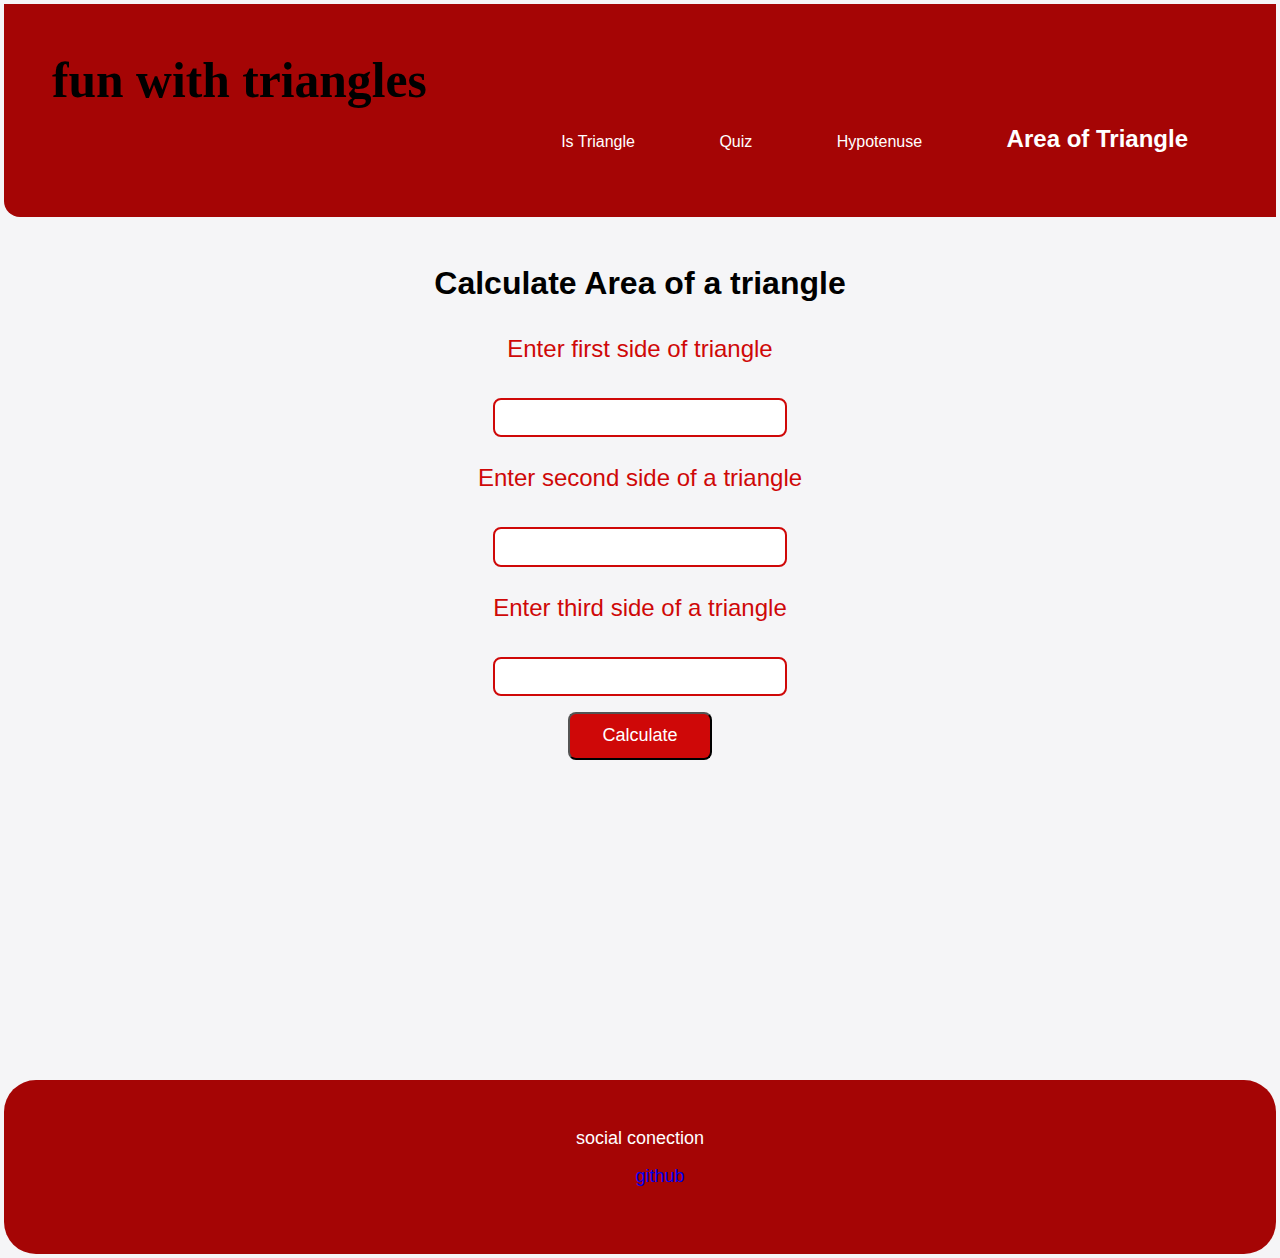
==== area_of_triangle.html @ 6b2fe53a "add some file" ====
<!DOCTYPE html>
<html lang="en">

<head>
    <meta charset="UTF-8">
    <meta http-equiv="X-UA-Compatible" content="IE=edge">
    <meta name="viewport" content="width=device-width, initial-scale=1.0">
    <title>Calculate Area of a triangle</title>
    <link rel="stylesheet" href="styleAll.css">
</head>

<body >
    <nav class="navigation container">
        <div class="nav-brand">fun with triangles</div>
        <ul class="list-non-bullet nav-pills">

            <li class="list-item-inline">
                <a class="link" href="index.html">Is Triangle</a>
            </li>

            <li class="list-item-inline">
                <a class="link" href="quiz.html">Quiz</a>
            </li>
            <li class="list-item-inline">
                <a class="link" href="Hypotenuse.html">Hypotenuse</a>

            </li>
            <li class="list-item-inline">
                <a class="link link-active" href="area_of_triangle.html">Area of Triangle</a>
            </li>
        </ul>
    </nav>
    <main class="calculate-area-main">
        <form id="calculate-area">
            <h1>Calculate Area of a triangle</h1>

            <label class="side">
                <p>Enter first side of triangle</p>
                <input class="side-of-triangle" />
            </label>

            <label class="side">
                <p>Enter second side of a triangle</p>
                <input class="side-of-triangle" />
            </label>

            <label class="side">
                <p>Enter third side of a triangle</p>
                <input class="side-of-triangle" />
            </label>
    </form>
    <button id="calculate-btn" class="button">Calculate</button>
    <div id="output" class="Output"></div>  
</main>
<footer>
    <div class="footer-header">social conection</div>
    <ul class="footer-list">
        <a class='link' href="https://github.com/poonamng">github</a>
    </ul>
</footer>
    <script src="area.js"></script>
</body>

</html>
---- styleAll.css ----
:root {
    --primary-coloer: #cf0808;
    --off-white: hsla(220, 14%, 96%, 0.898);
    --dark-gray: #6B7280;
}


body {
    font-family: 'Montserrat', sans-serif;
    margin: 4px;
    box-sizing: border-box;
    background-color: var(--off-white);
   
}


.OutputShow{
   color: white;
   font-size: xx-large;
   font: bold;
}




.link {
    box-sizing: border-box;
    text-decoration: none;
    padding: 0.4rem 2rem;

}



.list-item-inline {
    display: inline;
    padding: 1rem 0.5rem;
}


/* navigation */

.navigation {

    background-color: rgb(165, 5, 5);
    padding: 3rem;
    border-bottom-left-radius: 1rem;

}

.navigation .nav-brand {
    font-weight: bold;
    font-size: 3.1rem;
    font-family: "Megrim", cursive;
}


.navigation .nav-pills {
    text-align: right;

}

/*  home ke text ka coloer change karne ke liye */
.navigation .link {
    color: white;
}


.navigation .link-active {
    font-weight: bold;
    font-size: x-large;
}



.main {
    margin: 4rem;
    text-align: center;
}

 /* Angles of triangles */ 
.angles-input {
   font-size: 14px;
   outline: #fff;
   padding: 0.6rem 1rem;
   margin: 1rem;
   border: 2px solid var(--primary-coloer);
   border-radius: 0.5rem;
   width: 100%;
   max-width: 258px;
   margin: auto;
   margin-bottom: 0%;


} 



/* a,
img {
    width: 50px;
    margin-top: 1px;

    
} */



.footer-header{
   color:white;

}
footer {
   margin-top: 10rem;
   text-align: center;
   position: absolute;
   color: wheat;
   font-size: large;
   margin-top: 20rem;
   padding: 3rem;
   border-radius: 2rem;
   background-color: rgb(165, 5, 5);
   background-size: 100%;
   background-size: cover; 
   position: relative; 
   overflow-y: auto; 

}

nav{
   
   background-size: 100%;
   background-repeat: no-repeat;
   background-size: cover; 
   position: relative; 
   overflow-y: auto;   
}

/* Hypotenuse */
h1 {
    text-align: center;
    margin-top: 3rem;
}

.side-input {
    font-size: 14px;
    outline: #fff;
    padding: 0.6rem 1rem;
    margin: 1rem;
    border: 2px solid var(--primary-coloer);
    border-radius: 0.5rem;
    width: 100%;
    max-width: 258px;
    margin: auto;
    display: flex;
    margin-top: 3rem;
}

h2 {
    text-align: center;
    margin-top: 2rem;
}

.Output {
    text-align: center;
    margin-top: 1rem;
}


h3 {
    text-align: center;
}


/* Area of a triangle */
.side-of-triangle {

    font-size: 14px;
    outline: #fff;
    padding: 0.6rem 1rem;
    margin: 1rem;
    border: 2px solid var(--primary-coloer);
    border-radius: 0.5rem;
    width: 100%;
    max-width: 258px;
    margin: auto;
    margin-bottom: 0%;

}

p {
    font-size: x-large;
    color: var(--primary-coloer);
    text-align: center;
    margin-top: 1rem;
    padding: 0.7rem 2rem;
}

.calculate-area-main {
    text-align: center;
}

.button {
    background-color: var(--primary-coloer);
    color: white;
    padding: 0.7rem 2rem;
    border-radius: 0.5rem;
    font-size: large;
    cursor: pointer;
    outline: #fff;
    margin: 1rem auto;
    display: flex;
    margin-top: 1rem;

}

/* All output */
.Output {
    font-size: xx-large;
    font: bolder;
    margin-top: 2rem;
    font-family: 'kalam', cursive;
}


link .link-active{
   font-size: bold;

   
}
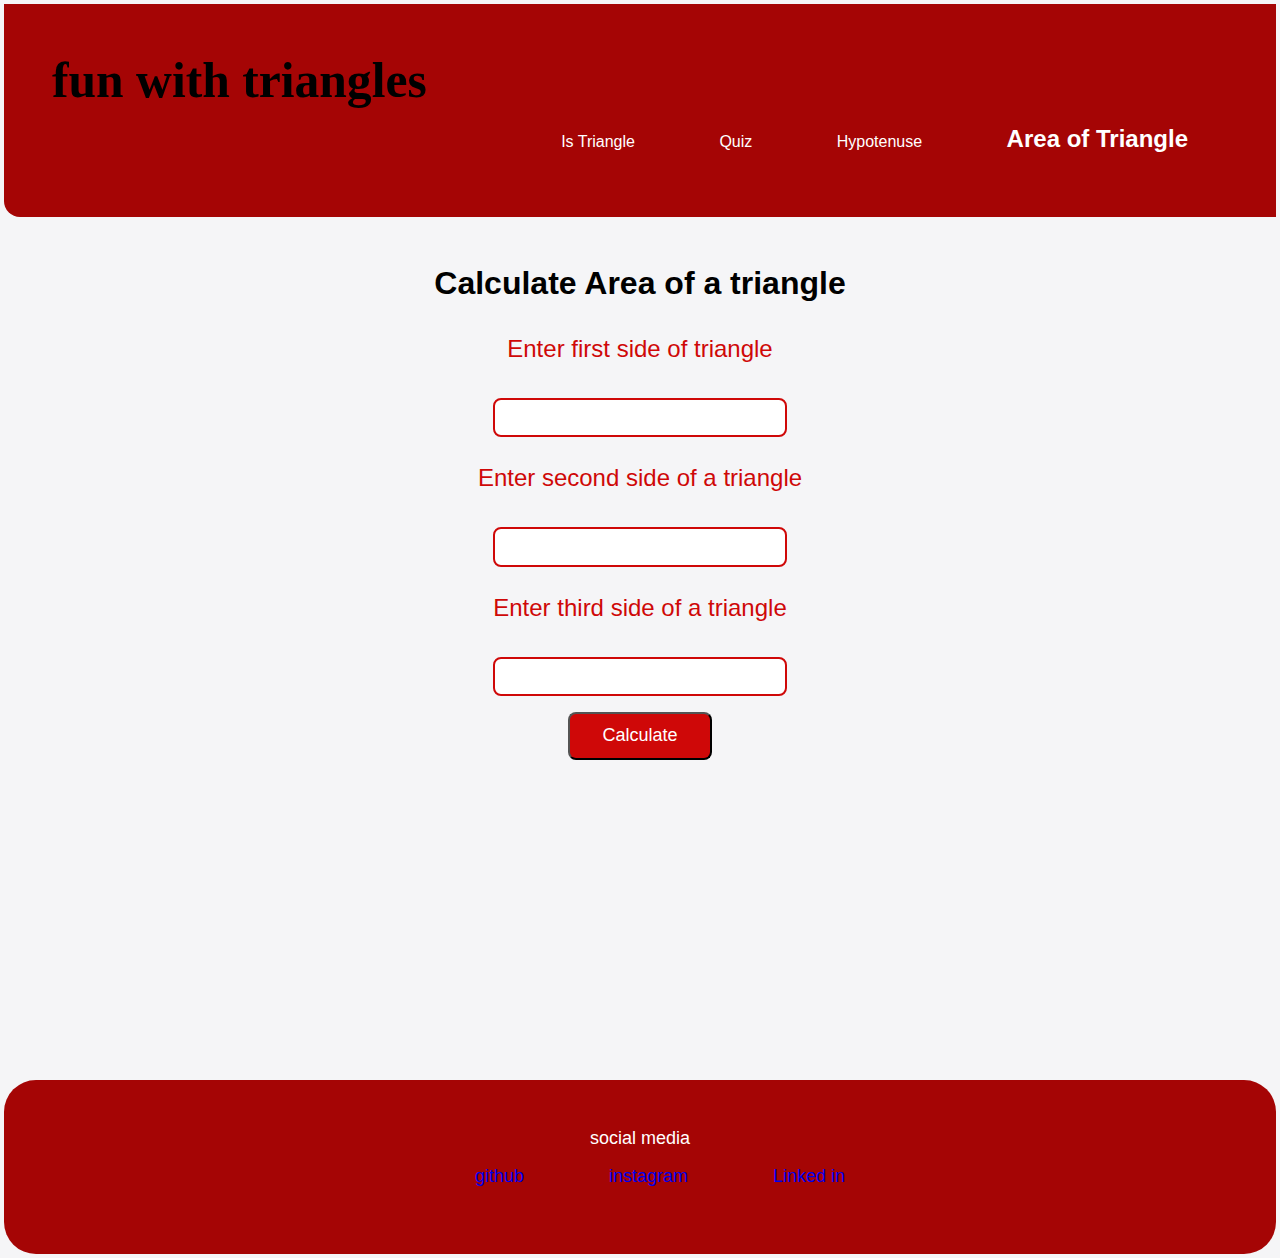
==== commit 56b4ae7d: "file changed" ====
--- a/area_of_triangle.html
+++ b/area_of_triangle.html
@@ -52,12 +52,25 @@
     <button id="calculate-btn" class="button">Calculate</button>
     <div id="output" class="Output"></div>  
 </main>
-<footer>
-    <div class="footer-header">social conection</div>
-    <ul class="footer-list">
-        <a class='link' href="https://github.com/poonamng">github</a>
+<footer class="footer">
+    <div class="footer-header">social media </div>
+    <ul class="social-links list-non-bullet">
+      <li class="list-item-inline">
+        <a class="link" href="https://github.com/poonamng/"> github </a>
+      </li>
+      <li class="list-item-inline">
+        <a class="link" href="https://www.instagram.com/thepunam8/">
+          instagram
+        </a>
+
+      </li>
+
+      <li class="list-item-inline">
+        <a class="link" href="https://www.linkedin.com/in/poonam-kumari-393b32228/">
+          Linked in
+        </a>
     </ul>
-</footer>
+</footer>     
     <script src="area.js"></script>
 </body>
 
